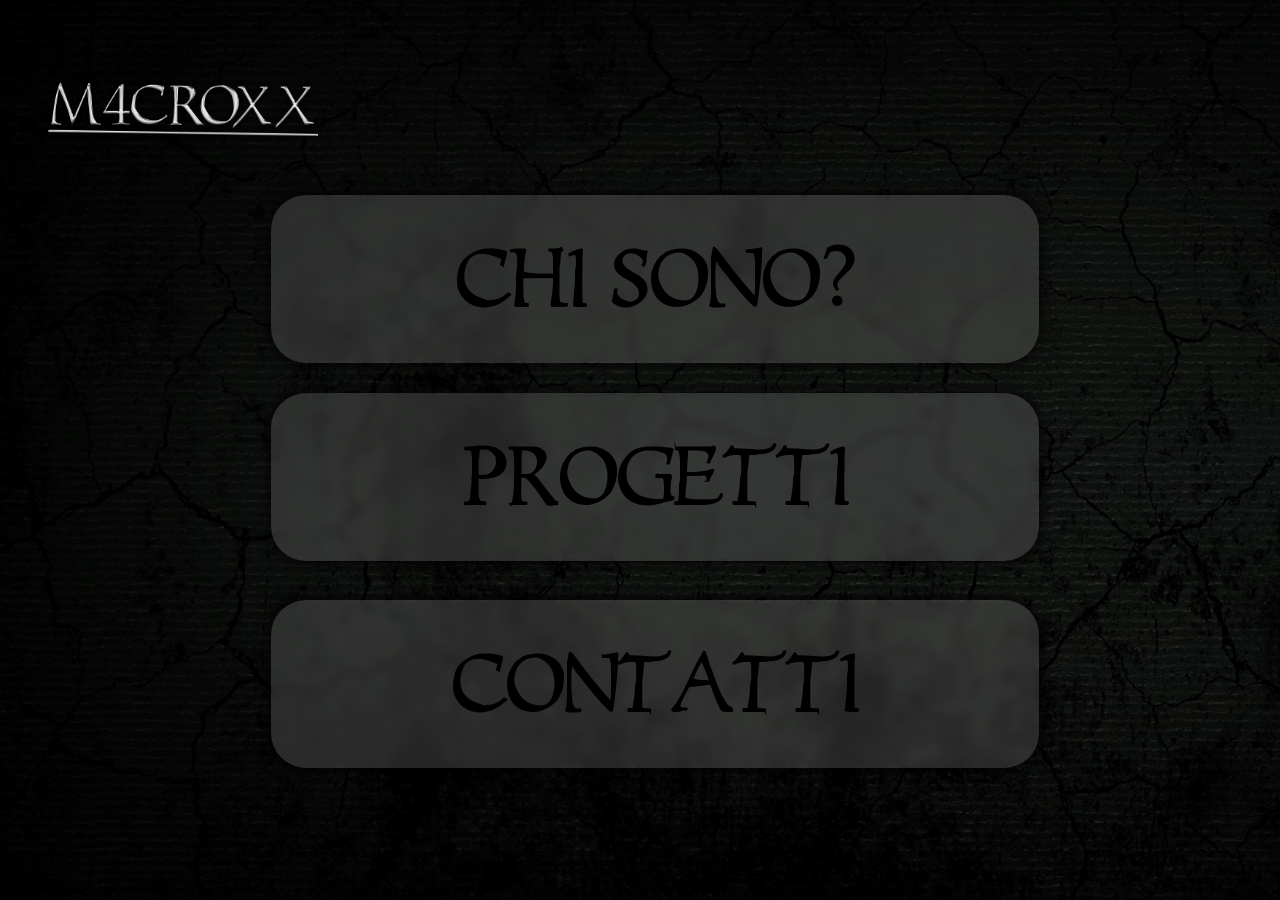
==== index.html @ da651d90 "Merge branch 'm4croxx:main' into main" ====
<!-- 
    Creato da Hemerale Back 2022-2023
                                    -->
                                
<!DOCTYPE html>
<html>
<head>
    <meta name="author" content="Hemerale Back">
    <title>M4croxx</title>
    <link rel="stylesheet" href="style.css">
    <link rel="icon" href="logo.png">
    <meta name="keywords" lang="it" content="m4croxx, macrox, m4crox, phonk, phonkatastrophe, armi finte, m4croxx time">
</head>
<body>
    <img class="m4scritta" src="m4croxx.png" width="350px" height="200px">

    <!-- Chi sono -->
    <button class="box chisono" onclick="alert('Questa pagina non è al momento raggiungibile')"><H1>CHI SONO?</H1></button>
   
    <!-- Progetti -->
    <button class="box progetti" onclick="window.open('Progetti')"><H1>PROGETTI</H1></button>

    <!-- Contatti -->
    <button class="box contatti" onclick="alert('Questa pagina non è al momento raggiungibile')"><H1>CONTATTI</H1></button>

</body>
</html>
---- style.css ----
body{
    background-image: url(m4bg.png);
    background-attachment: fixed; 
    background-size: cover;
}

.box{
    position: absolute;
    margin: 15px;
    border-radius: 35px;
    background-color: rgba(255, 255, 255, 0.144);
    backdrop-filter: blur(5px);
    border: none;
    cursor: pointer;
    width: 60%;
    font-size: 30px;
    left: 20%;
    box-shadow: 0 0 0.5em #000000;    
}

@font-face {
    font-family: "TrueLies";
    src: url(FONT/MonogramsToolbox.ttf);
}

h1{
    font-family: "TrueLies";
}

.bex{
    background-color: transparent;
    cursor: pointer;
    border-color: transparent;
    border-width: 10px;
}

.box:hover{
    background-color: rgba(255, 255, 255, 0.24);
}

/* MOBILE */
@media only screen and (max-width: 1700px) {

    .chisono{
        top: 20%;
    }

    .progetti{
        top: 42%;
    }

    .contatti{
        top: 65%;
    }

    /* ========== < PROGETTI > ========== */
    .stwlogo{
        height: 60px;
        width: 60px;
    }

    .distributori{
        top: 8%;
    }

    .cover{
        width: 400px;
        height: 400px;
    }
}

/* DESKTOP */
@media only screen and (min-width: 1701px){

    .m4scritta{
        bottom: 82%; 
        position: absolute;
    }

    .chisono{
        top: 10%;
    }

    .contatti{
        top: 37%;
    }

    .progetti{
        top: 64%;
    }

    /* ========== < PROGETTI > ========== */
    .stwlogo{
        height: 50px;
        width: 50px;
    }

    .distributori{
        top: 7%;
    }

    .cover{
        width: 500px;
        height: 500px;
    }

    .comingsoon{
        display: none;
    }

}


.song{
    border: none;
    background-color: transparent;
}

.album{    
    padding: 10% 0;
    text-align: center;
}

.distributori{
    position: absolute;
    left: 50%;
    transform: translate(-50%, 0);
    background-color: rgba(255, 255, 255, 0.24);
    padding: 2px;
    border-radius: 15px;
}

.software{
    cursor: pointer;
    border: none;
    background: none;
}
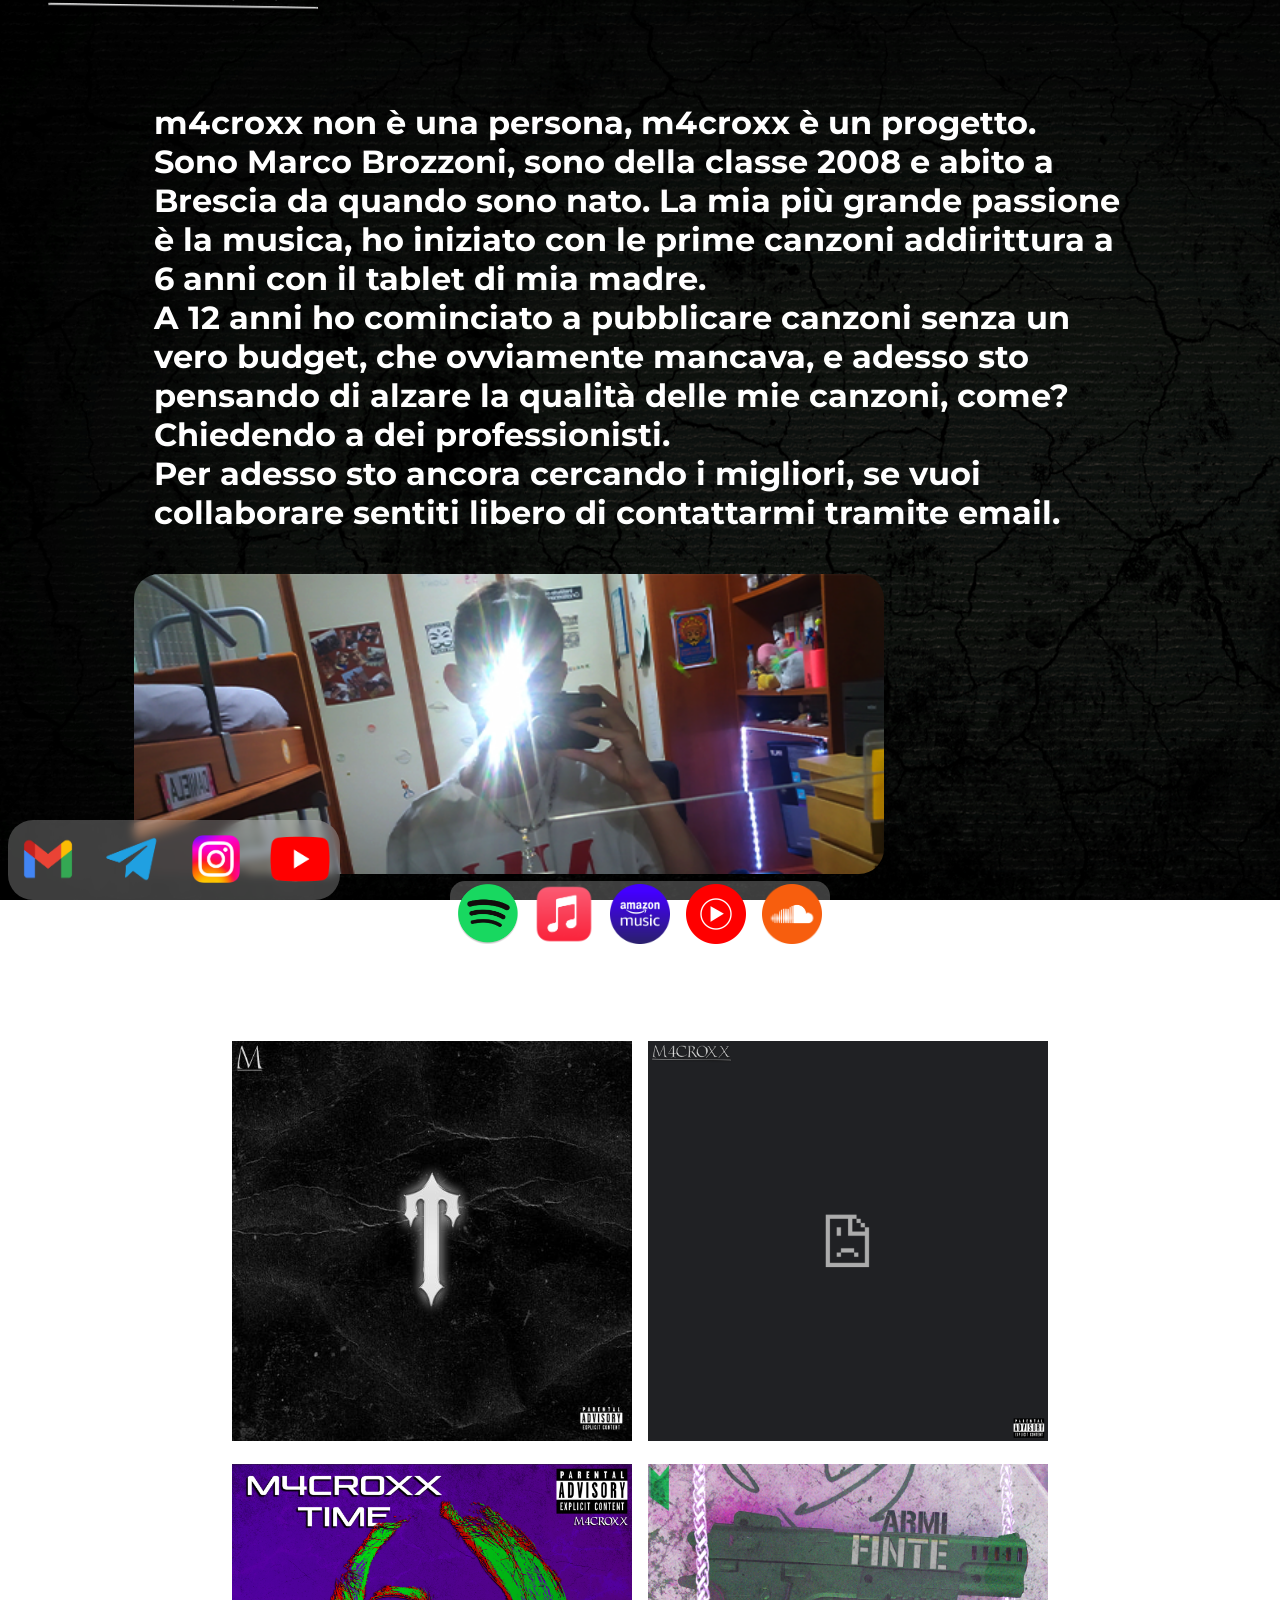
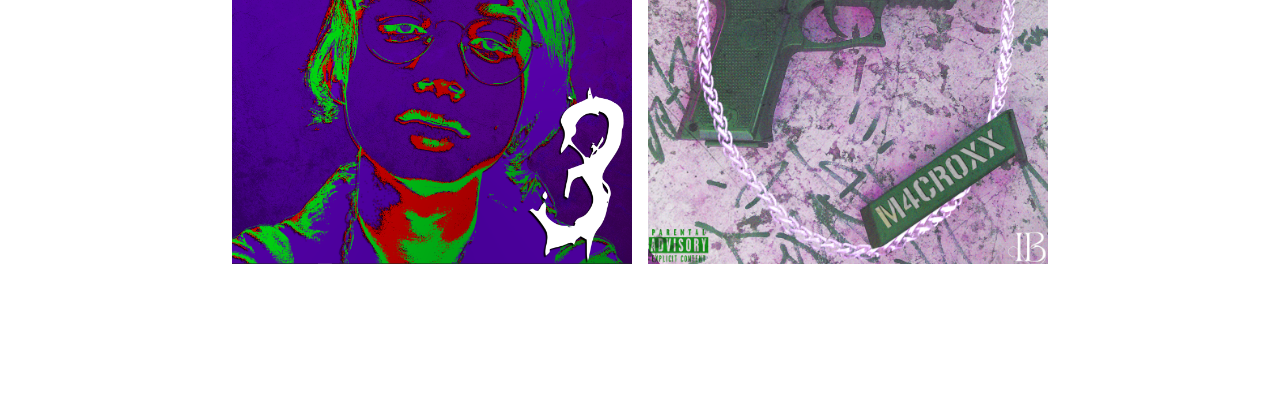
==== commit 458bdf53: "Merge branch 'm4croxx:main' into main" ====
--- a/index.html
+++ b/index.html
@@ -3,25 +3,90 @@
                                     -->
                                 
 <!DOCTYPE html>
-<html>
+<html lang="it">
 <head>
     <meta name="author" content="Hemerale Back">
     <title>M4croxx</title>
     <link rel="stylesheet" href="style.css">
-    <link rel="icon" href="logo.png">
-    <meta name="keywords" lang="it" content="m4croxx, macrox, m4crox, phonk, phonkatastrophe, armi finte, m4croxx time">
+    <link rel="icon" href="image/logo.png">
+    <meta name="keywords" lang="it" content="m4croxx, macrox, m4crox, new trapstar, 404, freestyle, armi finte, m4croxx time">
 </head>
 <body>
-    <img class="m4scritta" src="m4croxx.png" width="350px" height="200px">
 
-    <!-- Chi sono -->
-    <button class="box chisono" onclick="alert('Questa pagina non è al momento raggiungibile')"><H1>CHI SONO?</H1></button>
-   
-    <!-- Progetti -->
-    <button class="box progetti" onclick="window.open('Progetti')"><H1>PROGETTI</H1></button>
+    <img class="m4scritta" src="image/m4croxx.png" width="350px" height="200px">
+    <br><br><br>
+    <!-- ========== < ABOUT ME > ========== -->
+    <div id="about">
+        <div class="about">
+            <h1>
+                m4croxx non è una persona, m4croxx è un progetto. <br>Sono Marco Brozzoni, sono della classe 2008 e abito a Brescia da quando sono nato. La mia più grande passione è la musica, 
+                ho iniziato con le prime canzoni addirittura a 6 anni con il tablet di mia madre. <br> A 12 anni ho cominciato a pubblicare canzoni senza un vero budget, 
+                che ovviamente mancava, e adesso sto pensando di alzare la qualità delle mie canzoni, come? Chiedendo a dei professionisti. <br> Per adesso sto ancora cercando i migliori, 
+                se vuoi collaborare sentiti libero di contattarmi tramite email.
+            </h1>
+            <img src="image/m4croxxfoto.png" class="desktoponly">
+            <img src="image/m4croxxfoto1.png" class="mobileonly"> 
+          </div>
+    </div>
+    
+    <br><br>
 
-    <!-- Contatti -->
-    <button class="box contatti" onclick="alert('Questa pagina non è al momento raggiungibile')"><H1>CONTATTI</H1></button>
+    <!-- ========== < PROGETTI > ========== -->
+    <div id="progetti">
+        <div class="distributori">
+
+            <!-- Spotify -->
+            <button class="software" title="Spotify" onclick="window.open('https://open.spotify.com/artist/7DsR3NWHQTECMXd1GbBOjT')"><img class="stwlogo" src="image/spotify.png"></button>
+            
+            <!-- Apple Music -->
+            <button class="software" title="Apple Music" onclick="window.open('https://music.apple.com/us/artist/m4croxx/1657421523')"><img class="stwlogo" src="image/apple.png"></button>        
+
+            <!-- Amazon Music -->
+            <button class="software" title="Amazon Music" onclick="window.open('https://music.amazon.com/artists/B0BNQSWFRQ/m4croxx')"><img class="stwlogo" src="image/amazon.png" ></button>
+
+            <!-- Youtube Music -->
+            <button class="software" title="Youtube Music" onclick="window.open('https://www.youtube.com/@music_m4croxx')"><img class="stwlogo" src="image/youtubem.png" ></button>
+
+            <!-- SoundCloud -->
+            <button class="software" title="SoundCloud" onclick="window.open('https://soundcloud.com/marco-brozzoni')"><img class="stwlogo" src="image/soundcloud.png" ></button>
+
+        </div>
+
+        <div class="album">
+            
+            <!-- NewTrapstar -->
+            <button class="song" onclick="window.open('https://open.spotify.com/track/1Zu26CAMXqjzrxeVzYwLHC?si=6f6fada705df4993')"><img class="cover" src="image/newtrapstar.png"></button>
+
+            <!-- 404 -->
+            <button class="song" onclick="window.open('https://open.spotify.com/track/13gpf0P6IjeeTtWT2EsSTV?si=db23c7271b534797')"><img class="cover" src="image/404.png"></button>
+
+            <br><br>
+
+            <!-- m4croxx time 3 -->
+            <button class="song" onclick="window.open('https://open.spotify.com/track/5DdL4Al6jxvA0uVFuJmnpC?si=f7cb32dbb3024f46')"><img class="cover" src="image/mt3.png"></button>
+
+            <!-- Armi Finte -->
+            <button class="song" onclick="window.open('https://open.spotify.com/track/7f1El06VfVVA1Uaz54oFbG?si=27b3722f556b4131')"><img class="cover" src="image/armifinte.jpg"></button>
+    
+        </div>
+    </div>
+    
+    <!-- ========== < SOCIAL > ========== -->
+    <div id="social">
+
+        <!-- Gmail -->
+        <button class="social" title="Gmail" onclick="window.open('mailto:m4croxx.collabs@gmail.com')"><img src="image/gmail.png"></button>
+
+        <!-- Telegram -->
+        <button class="social" title="Telegram" onclick="window.open('https://t.me/marcobrozzoni')"><img src="image/telegram.png"></button>
+
+        <!-- Instagram -->
+        <button class="social" title="Instagram" onclick="window.open('https://instagram.com/m4croxx.for.real')"><img src="image/instagram.png"></button>
+
+        <!-- Youtube -->
+        <button class="social" title="Youtube" onclick="window.open('https://www.youtube.com/@m4croxx_for_real')"><img src="image/youtube.png"></button>
+
+    </div>
 
 </body>
 </html>
--- a/style.css
+++ b/style.css
@@ -1,7 +1,10 @@
+@import url('https://fonts.googleapis.com/css2?family=Montserrat:wght@500&display=swap');
+
 body{
-    background-image: url(m4bg.png);
+    background-image: url(image/m4bg.png);
     background-attachment: fixed; 
     background-size: cover;
+    background-repeat: repeat;
 }
 
 .box{
@@ -19,12 +22,12 @@
 }
 
 @font-face {
-    font-family: "TrueLies";
+    font-family: "MonogramsToolbox";
     src: url(FONT/MonogramsToolbox.ttf);
 }
 
 h1{
-    font-family: "TrueLies";
+    font-family: "MonogramsToolbox";
 }
 
 .bex{
@@ -41,6 +44,22 @@
 /* MOBILE */
 @media only screen and (max-width: 1700px) {
 
+    #about img{
+        width: 750px;
+        border-radius: 25px;
+        height: 300px;
+    }
+
+
+    .desktoponly{
+        display: none;
+    }
+
+    .m4scritta{
+        bottom: 91%; 
+        position: absolute;
+    }
+
     .chisono{
         top: 20%;
     }
@@ -53,24 +72,44 @@
         top: 65%;
     }
 
-    /* ========== < PROGETTI > ========== */
     .stwlogo{
         height: 60px;
         width: 60px;
     }
 
     .distributori{
-        top: 8%;
+        top: -3%;
     }
 
     .cover{
         width: 400px;
         height: 400px;
     }
+
+    #social{
+        position: fixed;
+        bottom: 0px;
+    }
 }
 
 /* DESKTOP */
 @media only screen and (min-width: 1701px){
+
+    .about{
+        display: flex;
+        align-items: center;
+    }
+
+    
+    .mobileonly{
+        display: none;
+    }
+
+    #about img{
+        width: 500px;
+        border-radius: 25px;
+        height: 700px;
+    }
 
     .m4scritta{
         bottom: 82%; 
@@ -89,7 +128,6 @@
         top: 64%;
     }
 
-    /* ========== < PROGETTI > ========== */
     .stwlogo{
         height: 50px;
         width: 50px;
@@ -110,8 +148,10 @@
 
 }
 
+/* ========== < PROGETTI > ========== */
 
 .song{
+    cursor: pointer;
     border: none;
     background-color: transparent;
 }
@@ -135,3 +175,48 @@
     border: none;
     background: none;
 }
+
+#progetti{
+    position: relative;
+}
+
+/* ========== < SOCIAL > ========== */
+
+.social{
+    cursor: pointer;
+    border: none;
+    background-color: transparent;
+    width: 80px;
+    height: 80px;
+    border-radius: 25px;
+}
+
+#social{
+    background-color: rgba(255, 255, 255, 0.24);
+    backdrop-filter: blur(5px);
+    border-radius: 25px;
+}
+
+.social:hover{
+    background-color: rgba(255, 255, 255, 0.178);
+    backdrop-filter: blur(5px);
+}
+
+.social img{
+    width: 60px;
+    height: 60px;
+}
+
+/* ========== < ABOUT ME  > ========== */
+
+.about{
+    margin: auto;
+    width: 80%;
+}
+
+#about h1{
+    padding: 20px;
+    color: white;
+    text-align: left;
+    font-family: 'Montserrat', sans-serif;
+}
